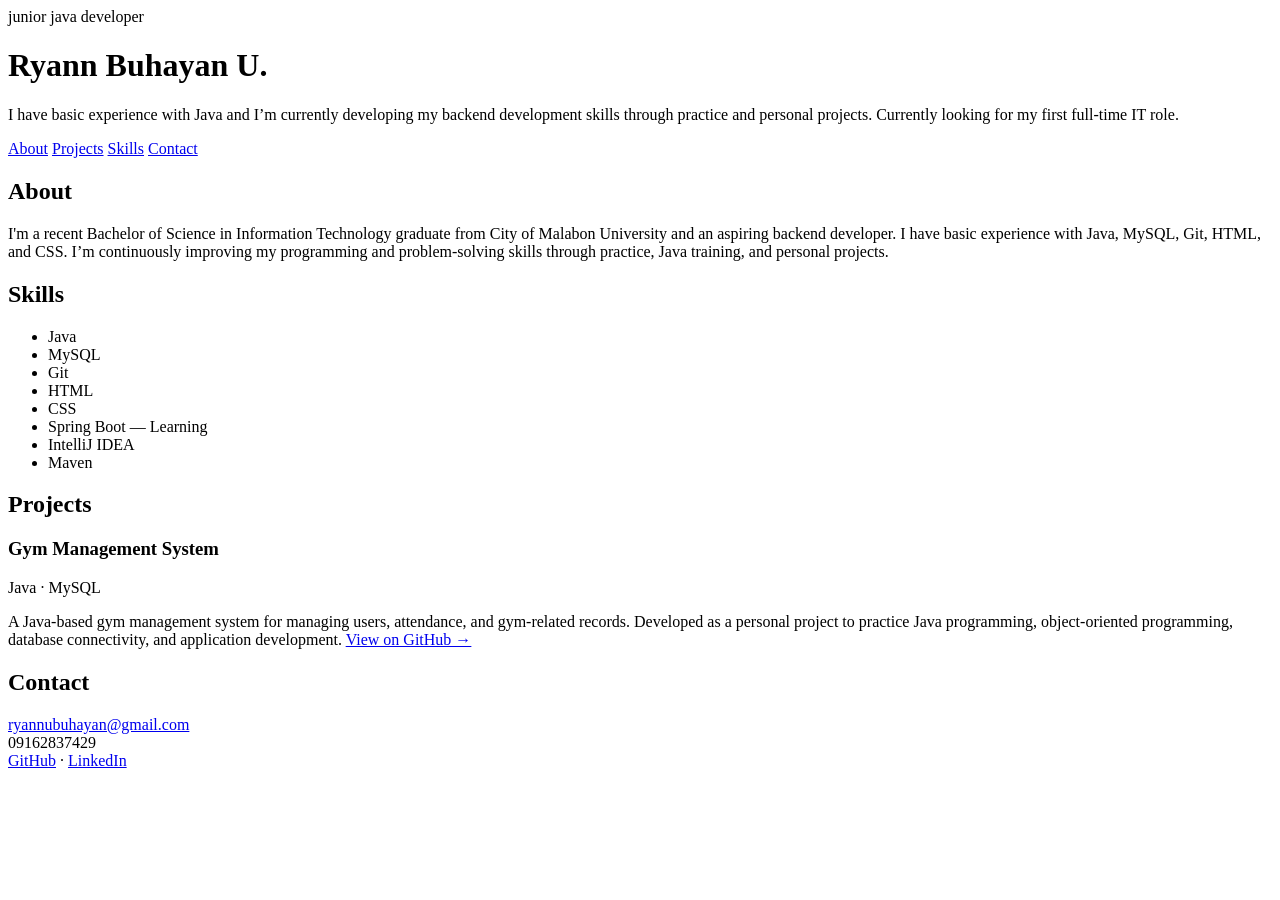
==== src/main/resources/templates/index.html @ 11c9e974 "Myportfolio" ====
<!DOCTYPE html>
<html lang="en">
<head>
    <meta charset="UTF-8">
    <meta name="viewport" content="width=device-width, initial-scale=1, viewport-fit=cover">
    <title>Ryann Buhayan — Junior Java Developer</title>
    <link rel="stylesheet" href="style.css">
</head>

<body>
<div class="wrap">

    <header>
        <div class="mono">junior java developer</div>
        <h1>Ryann Buhayan U.</h1>

        <p>
            I have basic experience with Java and I’m currently developing my
            backend development skills through practice and personal projects.
            Currently looking for my first full-time IT role.
        </p>

        <nav>
            <a href="#about">About</a>
            <a href="#projects">Projects</a>
            <a href="#skills">Skills</a>
            <a href="#contact">Contact</a>
        </nav>
    </header>

    <section id="about">
        <h2>About</h2>

        <p>
            I'm a recent Bachelor of Science in Information Technology graduate
            from City of Malabon University and an aspiring backend developer.
            I have basic experience with Java, MySQL, Git, HTML, and CSS.
            I’m continuously improving my programming and problem-solving skills
            through practice, Java training, and personal projects.
        </p>
    </section>

    <section id="skills">
        <h2>Skills</h2>

        <ul class="skills">
            <li>Java</li>
            <li>MySQL</li>
            <li>Git</li>
            <li>HTML</li>
            <li>CSS</li>
            <li>Spring Boot — Learning</li>
            <li>IntelliJ IDEA</li>
            <li>Maven</li>
        </ul>
    </section>

    <section id="projects">
        <h2>Projects</h2>

        <div class="project">
            <h3>Gym Management System</h3>
            <p class="stack">Java · MySQL</p>

            <p>
                A Java-based gym management system for managing users,
                attendance, and gym-related records. Developed as a personal
                project to practice Java programming, object-oriented programming,
                database connectivity, and application development.
                <a href="https://github.com/Rbuhayan-Projects/Javaprojects/blob/master/src/main/java/com/javaproject/gymmanagement/GymManagementApplication.java">View on GitHub →</a>
            </p>
        </div>

    </section>

    <footer id="contact">
        <h2>Contact</h2>

        <p>
            <a href="mailto:ryannubuhayanmail.com">ryannubuhayan@gmail.com</a><br>
            <a>09162837429</a><br>
            <a href="https://github.com/Rbuhayan-Projects" target="_blank"> GitHub</a>
            ·
            <a href="https://www.linkedin.com/in/ryann-buhayan-7669a742a/" target="_blank">LinkedIn</a>
        </p>
    </footer>

</div>
</body>
</html>
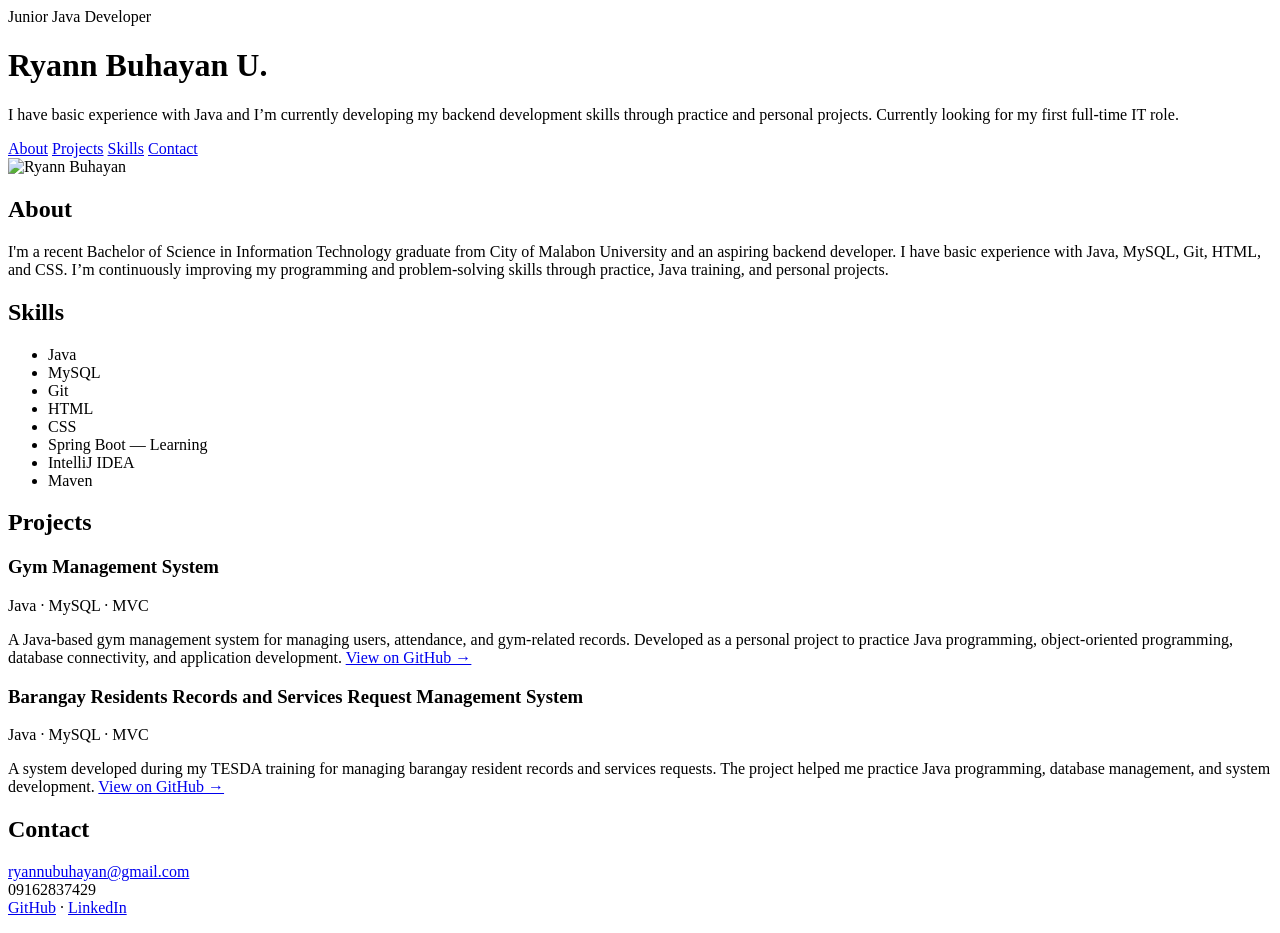
==== commit 0bbba039: "Portfolio" ====
--- a/src/main/resources/templates/index.html
+++ b/src/main/resources/templates/index.html
@@ -10,23 +10,31 @@
 <body>
 <div class="wrap">
 
-    <header>
-        <div class="mono">junior java developer</div>
-        <h1>Ryann Buhayan U.</h1>
+    <header class="head">
+        <div class="content">
+            <div class="mono">Junior Java Developer</div>
 
-        <p>
-            I have basic experience with Java and I’m currently developing my
-            backend development skills through practice and personal projects.
-            Currently looking for my first full-time IT role.
-        </p>
+            <h1>Ryann Buhayan U.</h1>
 
-        <nav>
-            <a href="#about">About</a>
-            <a href="#projects">Projects</a>
-            <a href="#skills">Skills</a>
-            <a href="#contact">Contact</a>
-        </nav>
+            <p>
+                I have basic experience with Java and I’m currently developing my
+                backend development skills through practice and personal projects.
+                Currently looking for my first full-time IT role.
+            </p>
+
+            <nav>
+                <a href="#about">About</a>
+                <a href="#projects">Projects</a>
+                <a href="#skills">Skills</a>
+                <a href="#contact">Contact</a>
+            </nav>
+        </div>
+
+        <div class="profile">
+            <img src="/image/photo1.jpg" alt="Ryann Buhayan">
+        </div>
     </header>
+
 
     <section id="about">
         <h2>About</h2>
@@ -60,14 +68,25 @@
 
         <div class="project">
             <h3>Gym Management System</h3>
-            <p class="stack">Java · MySQL</p>
-
+            <p class="stack">Java · MySQL · MVC</p>
             <p>
                 A Java-based gym management system for managing users,
                 attendance, and gym-related records. Developed as a personal
                 project to practice Java programming, object-oriented programming,
                 database connectivity, and application development.
                 <a href="https://github.com/Rbuhayan-Projects/Javaprojects/blob/master/src/main/java/com/javaproject/gymmanagement/GymManagementApplication.java">View on GitHub →</a>
+            </p>
+        </div>
+
+        <div class="project">
+            <h3>Barangay Residents Records and Services Request Management System</h3>
+            <p class="stack">Java · MySQL · MVC </p>
+
+            <p>
+                A system developed during my TESDA training for managing barangay
+                resident records and services requests. The project helped me
+                practice Java programming, database management, and system development.
+                <a href=https://github.com/joySisSai/b226-csp3-group4.git>View on GitHub →</a>
             </p>
         </div>
 
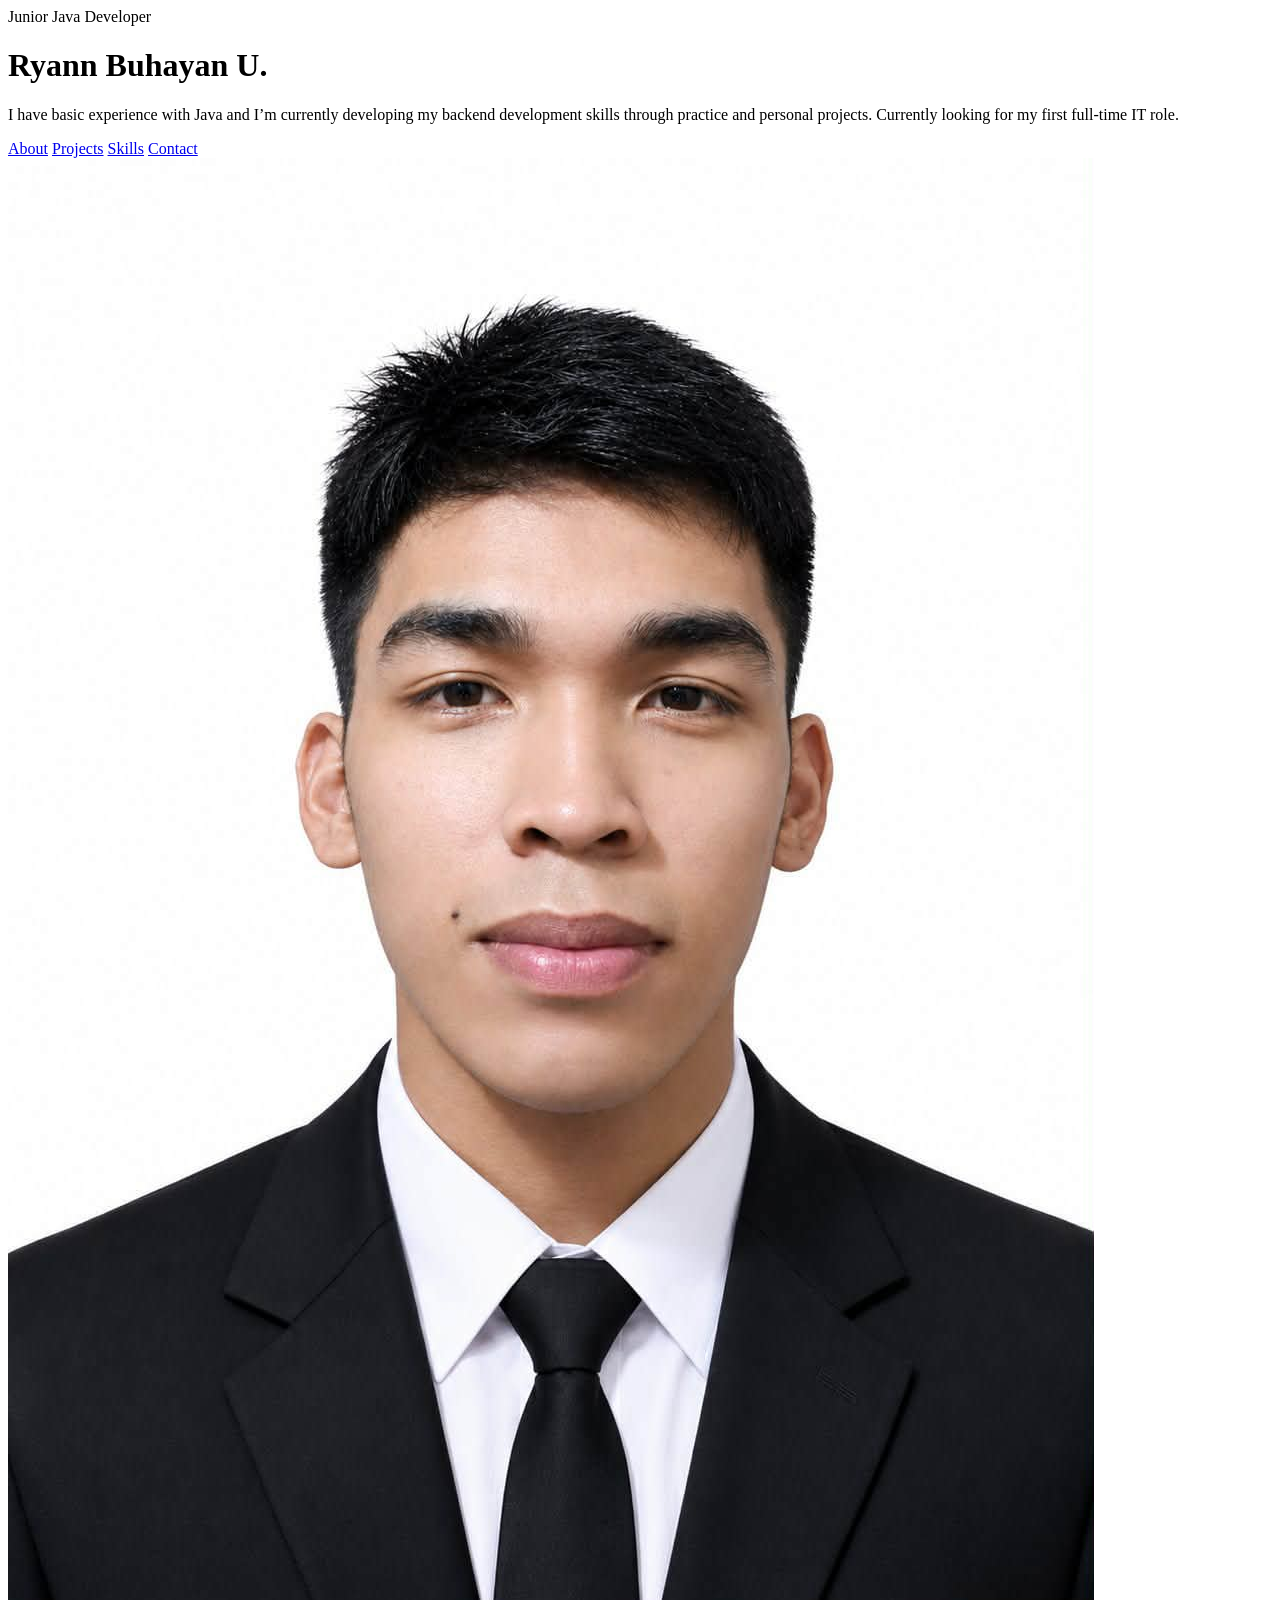
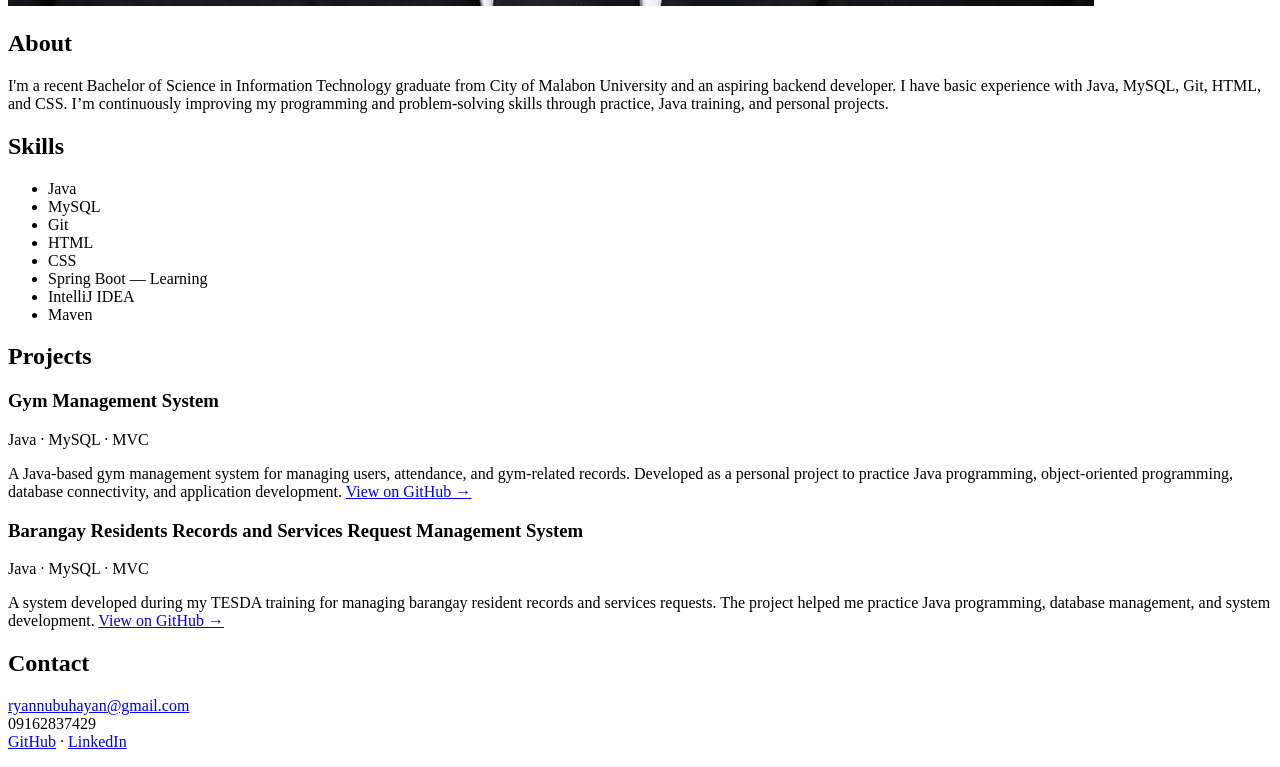
==== commit 48de7c65: "Initial Portfolio" ====
--- a/src/main/resources/templates/index.html
+++ b/src/main/resources/templates/index.html
@@ -3,7 +3,7 @@
 <head>
     <meta charset="UTF-8">
     <meta name="viewport" content="width=device-width, initial-scale=1, viewport-fit=cover">
-    <title>Ryann Buhayan — Junior Java Developer</title>
+    <title>Ryann Buhayan - Junior Java Developer</title>
     <link rel="stylesheet" href="style.css">
 </head>
 
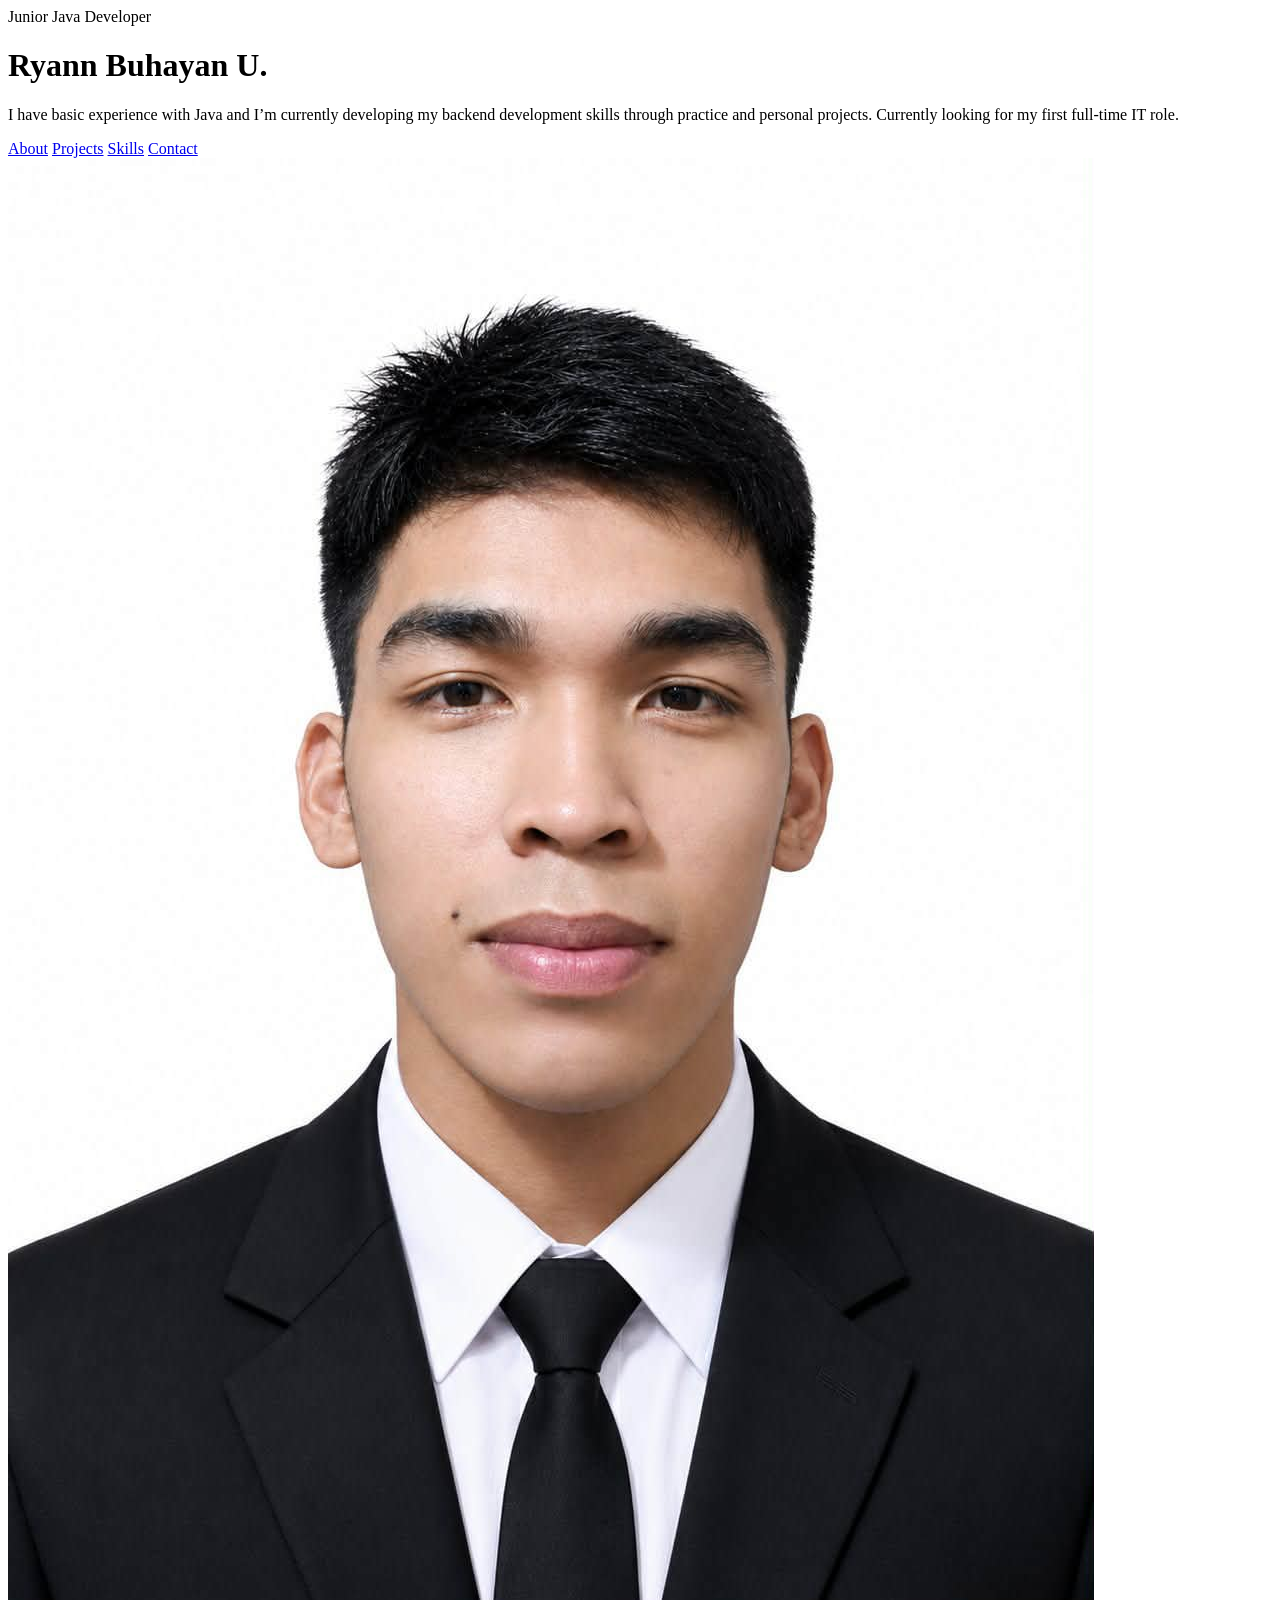
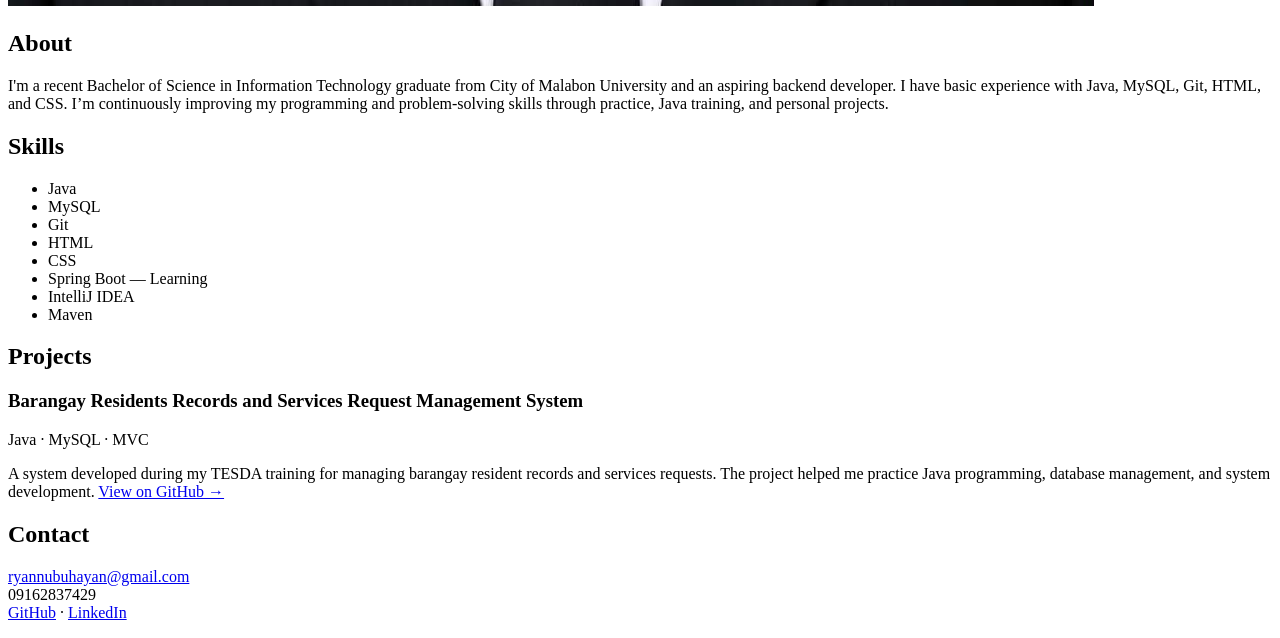
==== commit 48ada6a0: "Portfolio" ====
--- a/src/main/resources/templates/index.html
+++ b/src/main/resources/templates/index.html
@@ -65,19 +65,6 @@
 
     <section id="projects">
         <h2>Projects</h2>
-
-        <div class="project">
-            <h3>Gym Management System</h3>
-            <p class="stack">Java · MySQL · MVC</p>
-            <p>
-                A Java-based gym management system for managing users,
-                attendance, and gym-related records. Developed as a personal
-                project to practice Java programming, object-oriented programming,
-                database connectivity, and application development.
-                <a href="https://github.com/Rbuhayan-Projects/Javaprojects/blob/master/src/main/java/com/javaproject/gymmanagement/GymManagementApplication.java">View on GitHub →</a>
-            </p>
-        </div>
-
         <div class="project">
             <h3>Barangay Residents Records and Services Request Management System</h3>
             <p class="stack">Java · MySQL · MVC </p>
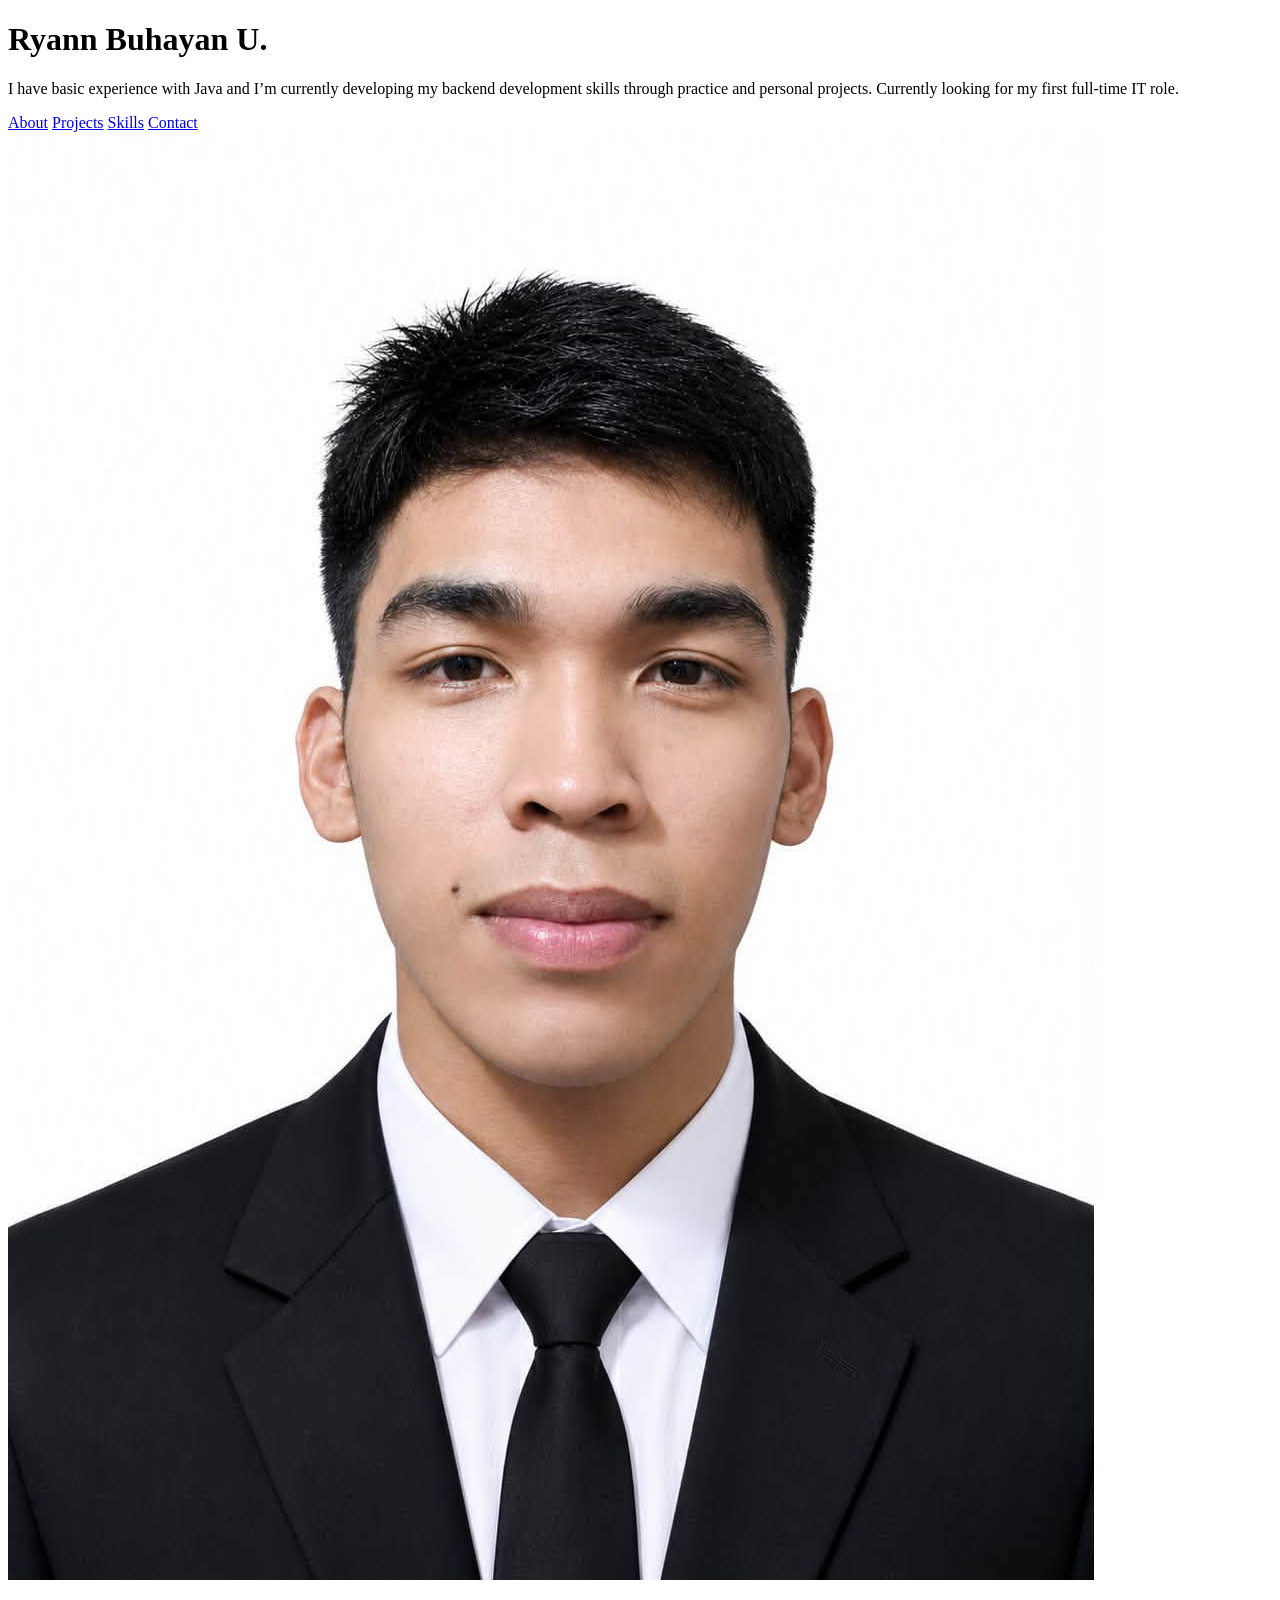
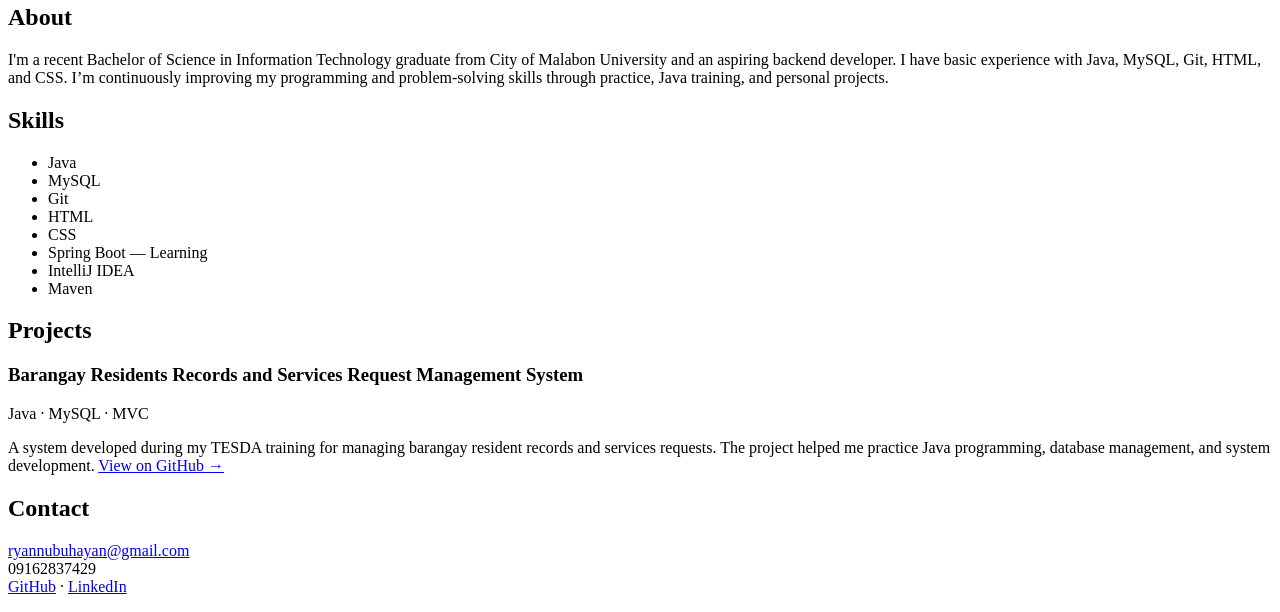
==== commit 49886310: "My Portfolio" ====
--- a/src/main/resources/templates/index.html
+++ b/src/main/resources/templates/index.html
@@ -12,10 +12,7 @@
 
     <header class="head">
         <div class="content">
-            <div class="mono">Junior Java Developer</div>
-
             <h1>Ryann Buhayan U.</h1>
-
             <p>
                 I have basic experience with Java and I’m currently developing my
                 backend development skills through practice and personal projects.
